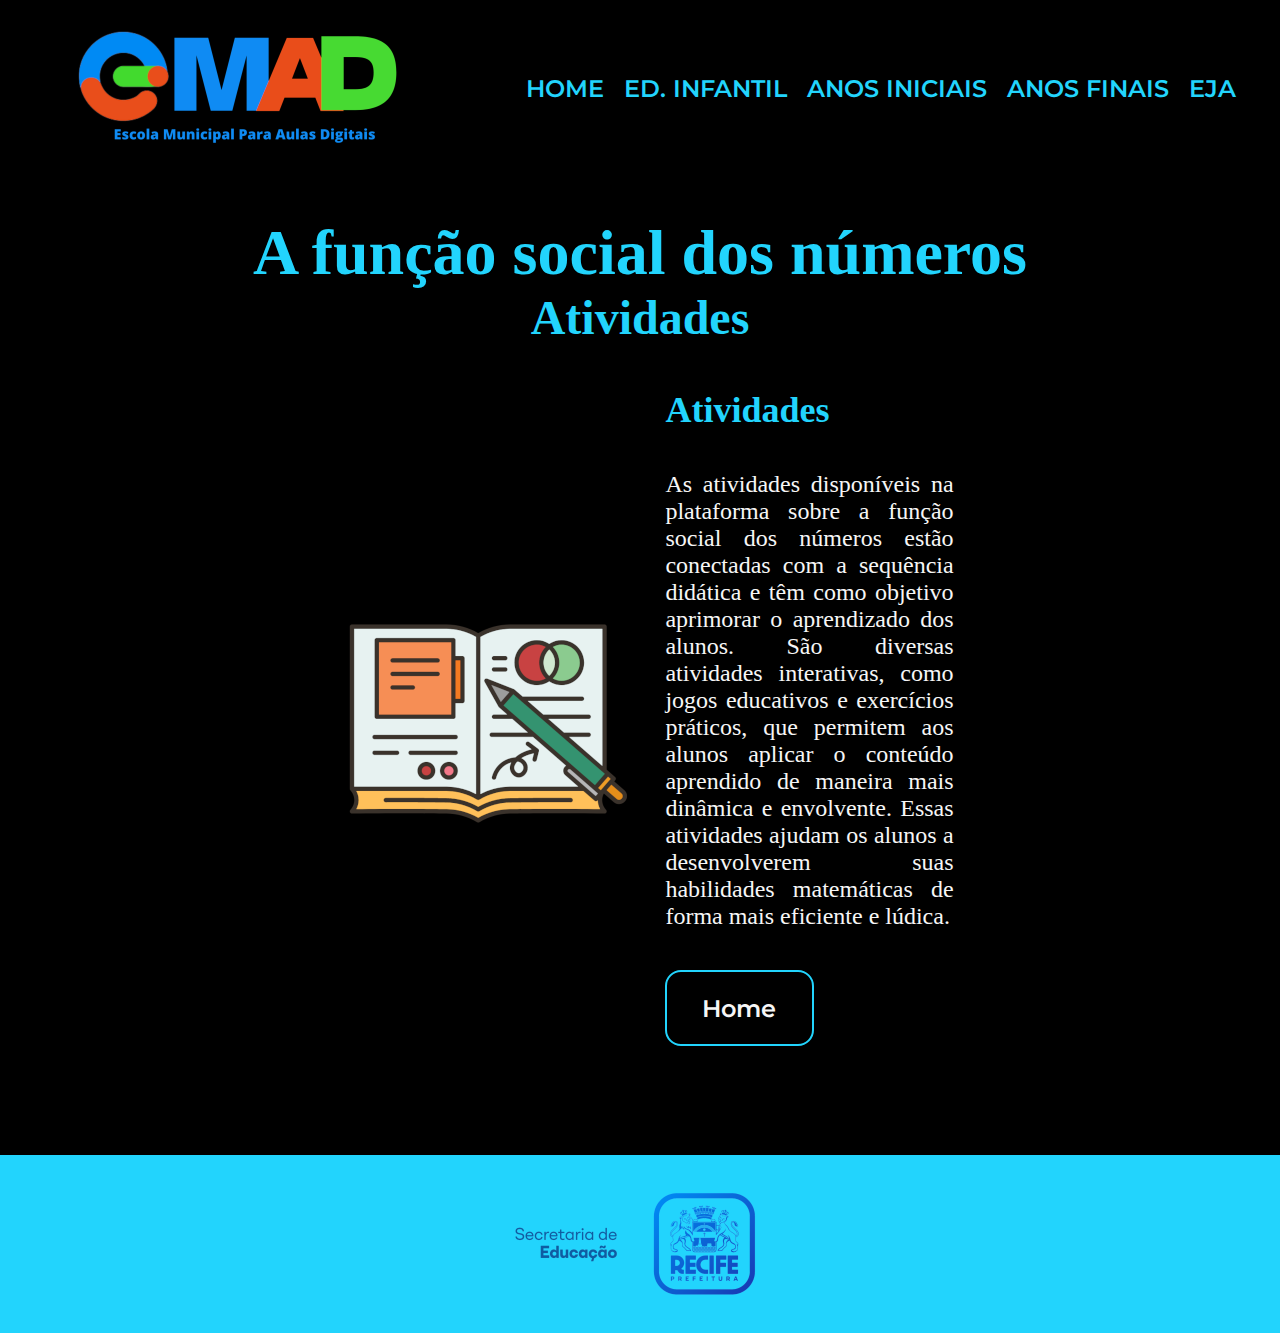
==== ativadade.html @ 12b9a751 "Enviando os arquivos" ====
<!DOCTYPE html>
<html lang="pt-br">
<head>
    <meta charset="UTF-8">
    <meta http-equiv="X-UA-Compatible" content="IE=edge">
    <meta name="viewport" content="width=device-width, initial-scale=1.0">
    <link rel="stylesheet" href="style.css">
    <title>Atividades</title>
</head>
<body>

    <header class="cabecalho">
        <img class="logo" src="img-red/logo.png" alt="">
        <nav class="cabecalho__menu">
            
            <a class="cabecalho__menu__link" href="index.html">HOME</a></li>
            <a class="cabecalho__menu__link" href="#">ED. INFANTIL</a></li>
            <a class="cabecalho__menu__link" href="#">ANOS INICIAIS</a></li>
            <a class="cabecalho__menu__link" href="#">ANOS FINAIS</a></li>
            <a class="cabecalho__menu__link" href="#">EJA</a></li>
            
            
        </nav>
    </header>

    <main>
        <div class="titulo-principal">
            <h1>A função social dos números</h1>
            <h2>Atividades</h2>
        
        
        <section class="imagem-texto"><!--atividades-->
            <img src="img-red/ativ1.png" alt="">
            <div class="textos">
                <h1 class="titulo">Atividades</h1>
                <p class="texto">As atividades disponíveis na plataforma sobre a função social dos números estão conectadas com a sequência didática e têm como objetivo aprimorar o aprendizado dos alunos. São diversas atividades interativas, como jogos educativos e exercícios práticos, que permitem aos alunos aplicar o conteúdo aprendido de maneira mais dinâmica e envolvente. Essas atividades ajudam os alunos a desenvolverem suas habilidades matemáticas de forma mais eficiente e lúdica.</p>
                <a class="botao" href="index.html">Home</a>
            </div>
        </section>
    </main>

    <footer class="rodape">
        <img src="img-red/seduc.png" alt="">
    </footer>       
    
   
    
</body>
</html>
---- style.css ----
@import url('https://fonts.googleapis.com/css2?family=Krona+One&family=Montserrat:wght@400;600&display=swap');

*{
    margin: 0;
    padding: 0;
}

:root{
    --cor-primaria:#000000;
    --cor-secundaria:#F6F6F6;
    --cor-terciaria:#22D4FD;
    --cor-hover:#272727;

    --fonte-primaria:'Krona One', sans-serif;
    --fonte-secundaria:'Montserrat', sans-serif;
}

.menu{
    position: relative;
    width: auto;
    margin: 0 10px 0 0;    
}

body{
    background-color: var(--cor-primaria);
    height: 100vh;
    box-sizing: border-box;
    color: var(--cor-secundaria);
}

.cabecalho{
    padding: 2% 0 0 5%;
    display: flex;
    align-items: center;
    gap: 120px;
}

.titulo-principal{
    padding: 5% 15%;
    text-align: center;
    font-size: 2em;
    color: var(--cor-terciaria);
}

.cabecalho__menu{
    display: flex;
    gap: 20px;
}

.cabecalho__menu__link{
    font-family: var(--fonte-secundaria);
    font-size: 1.5rem;
    font-weight: 600;
    color: var(--cor-terciaria);
    text-decoration: none;
}

.cabecalho__menu__link:hover{
    background-color: gray;
    font-size: 1.6rem;
    color: var(--cor-terciaria);
}

.texto-imagem,.imagem-texto{
    padding: 5% 15%;
    display: flex;
    align-items: center;
    justify-content: space-evenly;
    gap: 30px;
        
}



.textos{
    width: 615px;
    display: flex;
    flex-direction: column;
    gap: 40px;/*espaçamento entre os elementos*/
    text-align: left;
    color: var(--cor-secundaria);
    font-size: 1.5rem;
    text-align: justify;
    
    
}

.texto2{
    text-align: justify;
    padding: 5% 5%;
    font-size: 1.5em;
    text-indent: 2em;
    line-height: 1.5em;
    color: var(--cor-secundaria);
}

.titulo{
    color: var(--cor-terciaria);
    font-size: 2.25rem;
}



.botao{
    display: flex;
    justify-content: center;/*icone e texto para o centro*/
    gap: 16px;
    border: 2px solid var(--cor-terciaria);/*largura,tracejado,cor da borda*/
    width: 50%;/*largura do botão*/
    text-align: center;
    border-radius: 16px;
    font-size: 1.5rem;
    font-weight: 600;/*peso da fonte*/
    padding: 21.5px 0 ;/*primeiro valor vertical segundo horizontal*/
    text-decoration: none;/*retira o linha inferior do link*/
    color: var(--cor-secundaria);
    font-family: var(--fonte-secundaria);
}

.botao:hover{
    background-color: var(--cor-hover);
    font-size: 2.3rem;
    color: var(--cor-terciaria);
}


.rodape{
    color: var(--cor-primaria);
    background-color: var(--cor-terciaria);
    padding: 24px;
    text-align: center;
    font-family: var(--fonte-secundaria);
    font-size: 1.4rem;
    font-weight: 400;    
}
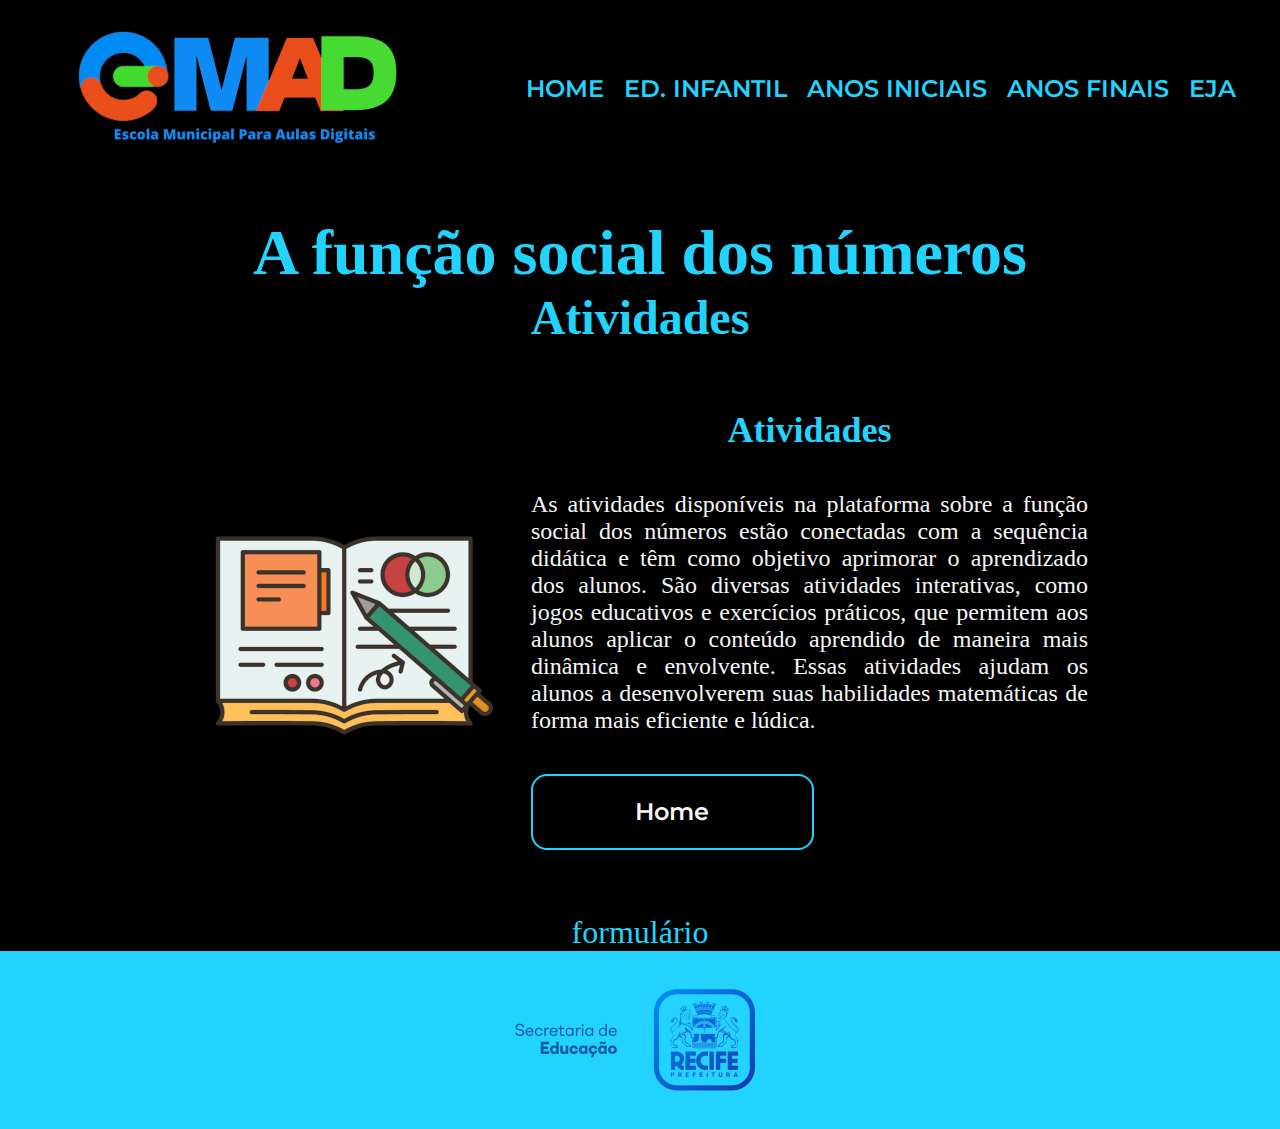
==== commit fe226f1c: "Ajuste individual das páginas" ====
--- a/ativadade.html
+++ b/ativadade.html
@@ -37,6 +37,9 @@
                 <a class="botao" href="index.html">Home</a>
             </div>
         </section>
+        <section>
+            <p>formulário</p>
+        </section>
     </main>
 
     <footer class="rodape">
--- a/style.css
+++ b/style.css
@@ -36,7 +36,8 @@
 }
 
 .titulo-principal{
-    padding: 5% 15%;
+    padding-bottom: 0%;
+    padding-top: 5%;
     text-align: center;
     font-size: 2em;
     color: var(--cor-terciaria);
@@ -61,7 +62,18 @@
     color: var(--cor-terciaria);
 }
 
+
+
 .texto-imagem,.imagem-texto{
+    padding: 5% 15%;
+    display: flex;
+    align-items: center;
+    justify-content: space-evenly;
+    gap: 30px;
+        
+}
+
+.video{
     padding: 5% 15%;
     display: flex;
     align-items: center;
@@ -97,6 +109,7 @@
 .titulo{
     color: var(--cor-terciaria);
     font-size: 2.25rem;
+    text-align: center;
 }
 
 
@@ -123,6 +136,40 @@
     color: var(--cor-terciaria);
 }
 
+.sequencia{
+    padding-left: 1.2em;
+    padding-right: 1.2em;
+    color: var(--cor-secundaria);
+    font-size: 1.5rem;
+    text-align: justify;
+
+}
+
+.titulo_sequencia{
+    color: var(--cor-terciaria);
+    font-size: 2.25rem;
+    text-align: left;
+    padding-bottom: 1em;  
+}
+
+.paragrafo_sequencia{
+    text-align: justify;
+    padding-bottom: 1em;    
+    text-indent: 2em;
+    line-height: 1.5em;
+    color: var(--cor-secundaria);
+}
+
+.topico_sequencia{
+    padding-left: 4em;
+    color: var(--cor-terciaria);
+}
+
+.paragrafo_sequencia2{
+    padding-left: 6em;
+    padding-top: 1em;
+    padding-bottom: 1em;
+}
 
 .rodape{
     color: var(--cor-primaria);
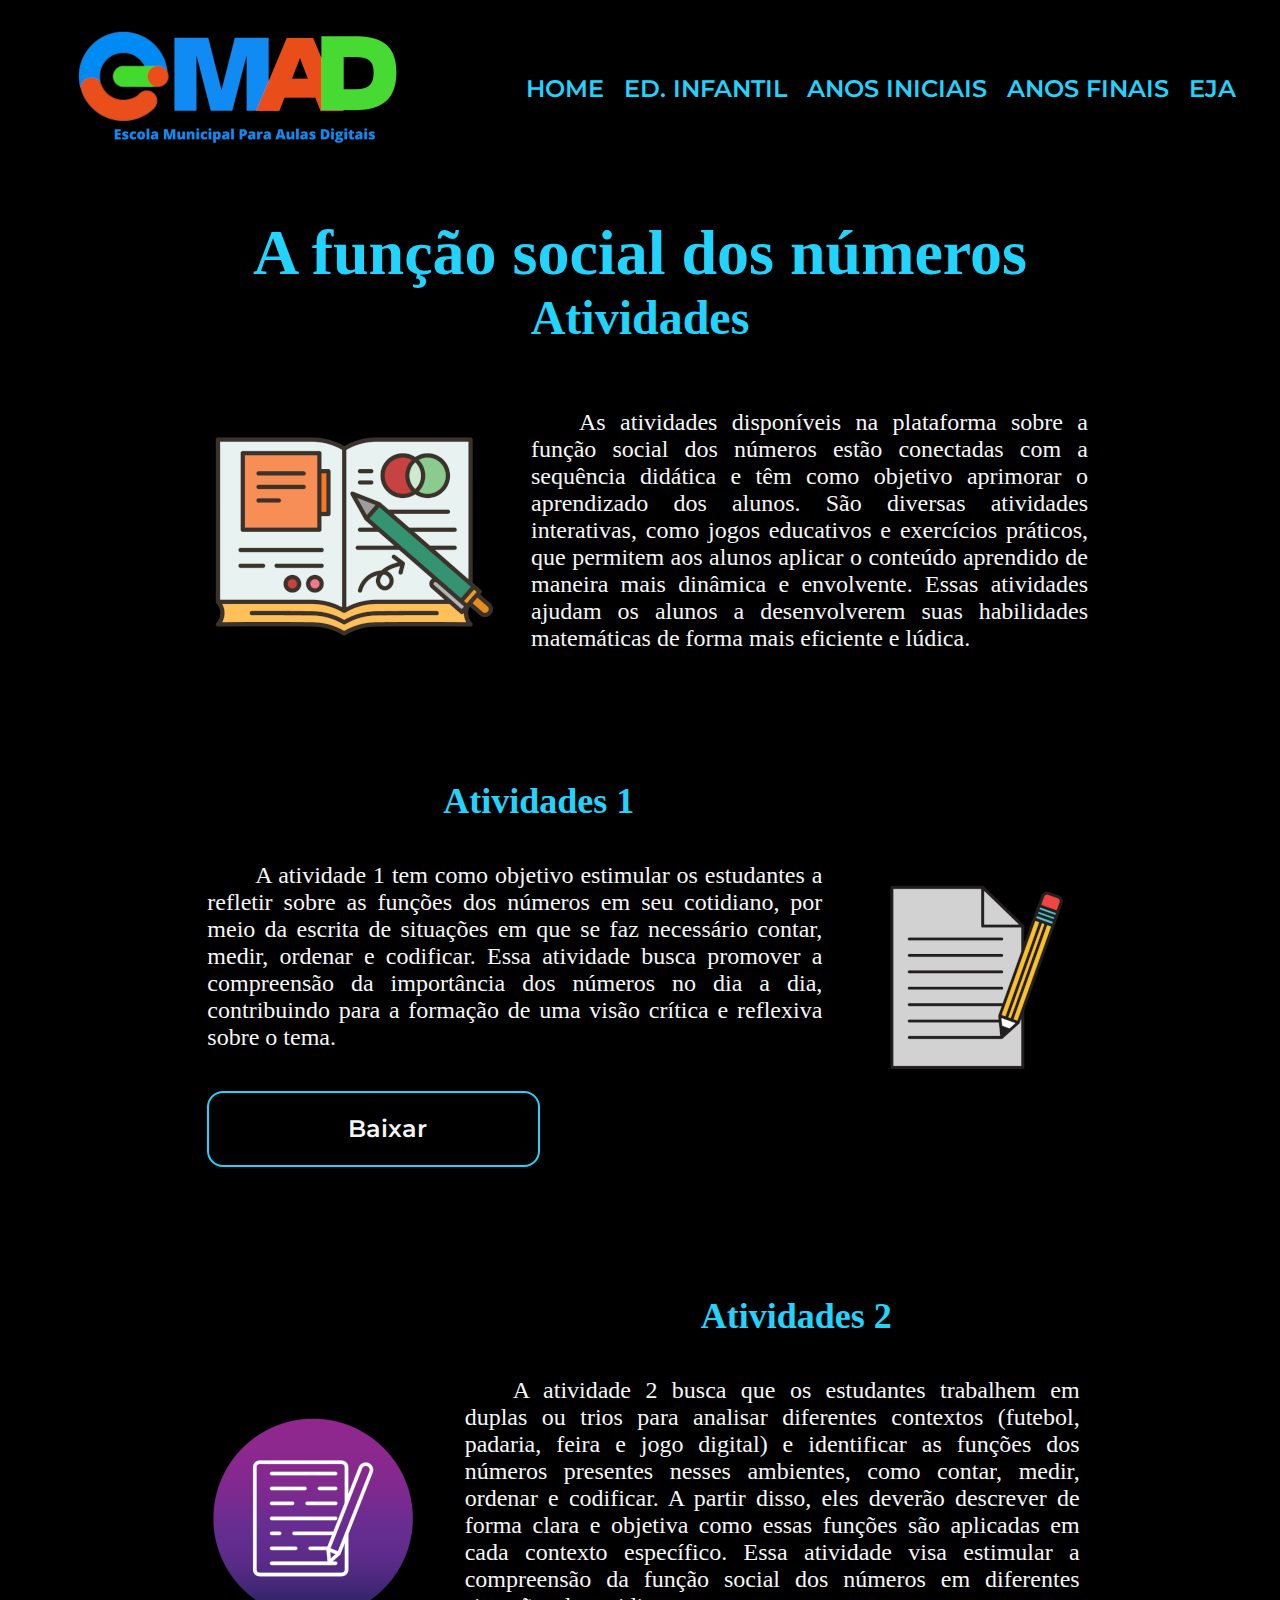
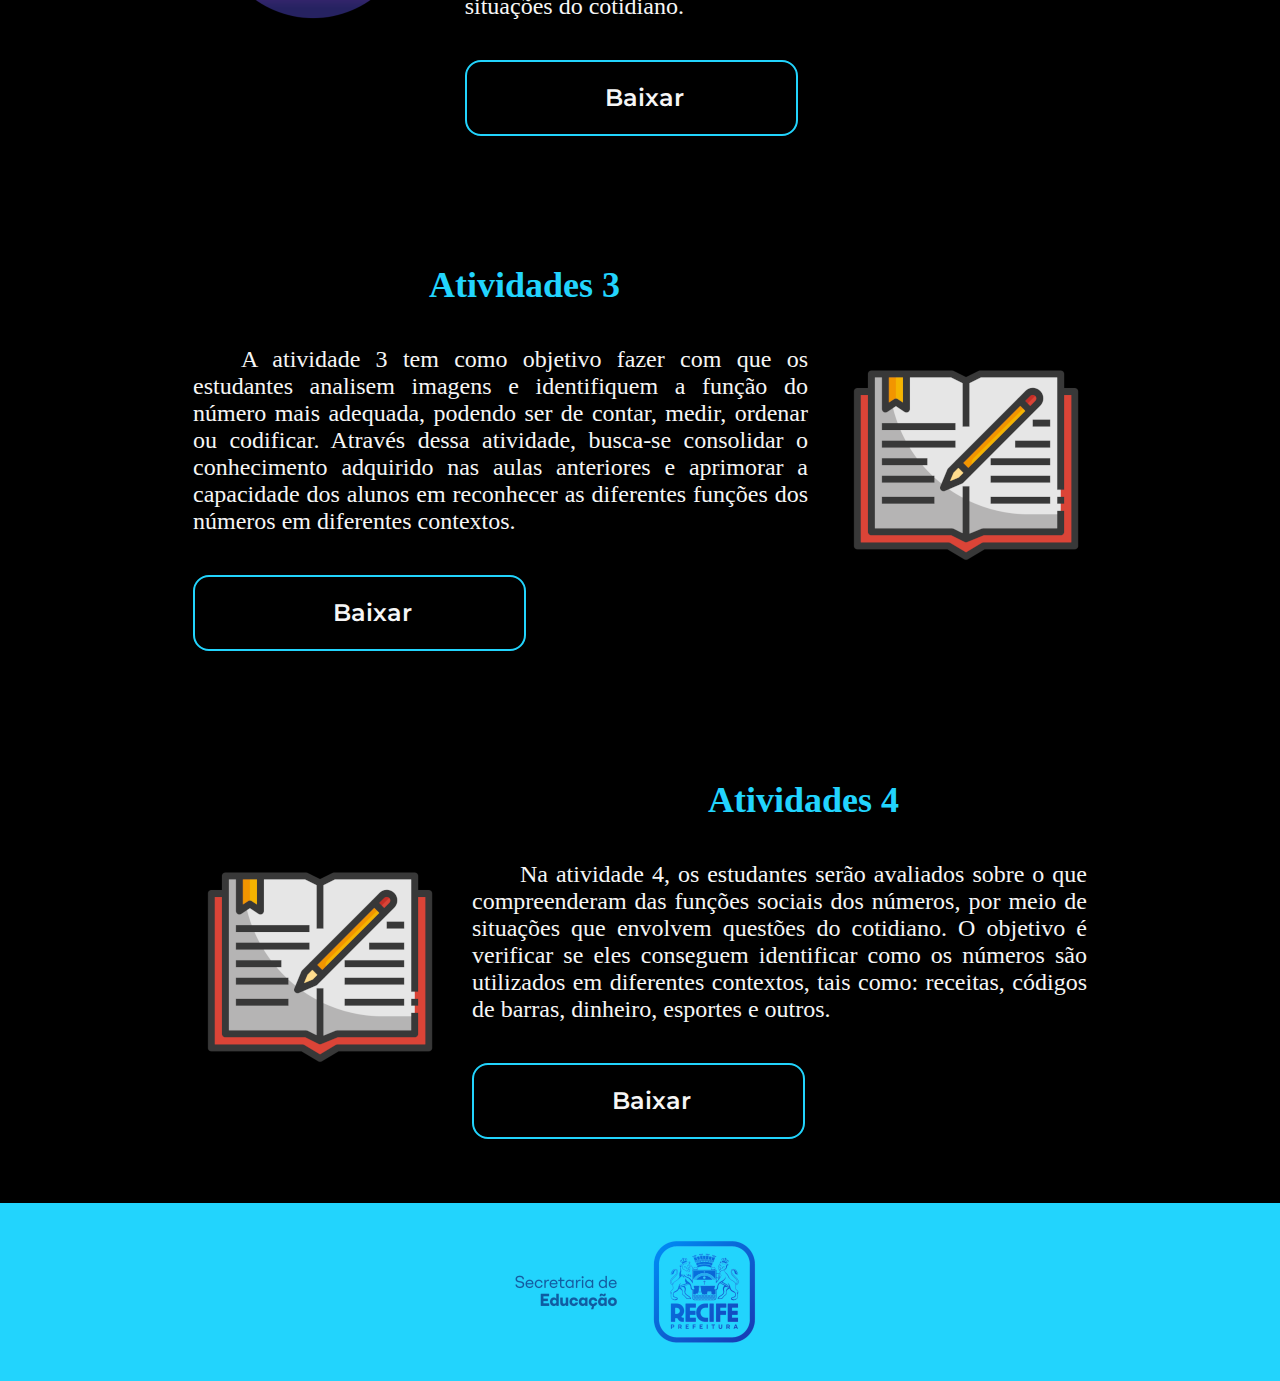
==== commit 64e58336: "Modificações na navegabilidade e complemento das páginas" ====
--- a/ativadade.html
+++ b/ativadade.html
@@ -32,14 +32,56 @@
         <section class="imagem-texto"><!--atividades-->
             <img src="img-red/ativ1.png" alt="">
             <div class="textos">
-                <h1 class="titulo">Atividades</h1>
                 <p class="texto">As atividades disponíveis na plataforma sobre a função social dos números estão conectadas com a sequência didática e têm como objetivo aprimorar o aprendizado dos alunos. São diversas atividades interativas, como jogos educativos e exercícios práticos, que permitem aos alunos aplicar o conteúdo aprendido de maneira mais dinâmica e envolvente. Essas atividades ajudam os alunos a desenvolverem suas habilidades matemáticas de forma mais eficiente e lúdica.</p>
-                <a class="botao" href="index.html">Home</a>
+                
             </div>
         </section>
-        <section>
-            <p>formulário</p>
+        
+        <section class="imagem-texto">
+            
+            <div class="textos">
+                <h1 class="titulo">Atividades 1</h1>
+                <p class="texto">A atividade 1 tem como objetivo estimular os estudantes a refletir sobre as funções dos números em seu cotidiano, por meio da escrita de situações em que se faz necessário contar, medir, ordenar e codificar. Essa atividade busca promover a compreensão da importância dos números no dia a dia, contribuindo para a formação de uma visão crítica e reflexiva sobre o tema.</p>
+                <a class="botao" href="materiais/ATIVIDADE 1.pdf" target="_blank">Baixar</a>
+                
+            </div>
+            <img src="img-red/ativ2.png" alt="">
         </section>
+
+        <section class="imagem-texto">
+            <img src="img-red/ativ3.png" alt="">
+            <div class="textos">
+                <h1 class="titulo">Atividades 2</h1>
+                <p class="texto">A atividade 2 busca que os estudantes trabalhem em duplas ou trios para analisar diferentes contextos (futebol, padaria, feira e jogo digital) e identificar as funções dos números presentes nesses ambientes, como contar, medir, ordenar e codificar. A partir disso, eles deverão descrever de forma clara e objetiva como essas funções são aplicadas em cada contexto específico. Essa atividade visa estimular a compreensão da função social dos números em diferentes situações do cotidiano.</p>
+                <a class="botao" href="materiais/ATIVIDADE 2.pdf" target="_blank">Baixar</a>
+                
+            </div>
+            
+        </section>
+
+        <section class="imagem-texto">
+            
+            <div class="textos">
+                <h1 class="titulo">Atividades 3</h1>
+                <p class="texto">A atividade 3 tem como objetivo fazer com que os estudantes analisem imagens e identifiquem a função do número mais adequada, podendo ser de contar, medir, ordenar ou codificar. Através dessa atividade, busca-se consolidar o conhecimento adquirido nas aulas anteriores e aprimorar a capacidade dos alunos em reconhecer as diferentes funções dos números em diferentes contextos.</p>
+                <a class="botao" href="materiais/ATIVIDADE 3.pdf" target="_blank">Baixar</a>
+                
+            </div>
+            <img src="img-red/ativ4.png" alt="">
+        </section>
+
+        <section class="imagem-texto">
+            <img src="img-red/ativ4.png" alt="">
+            <div class="textos">
+                <h1 class="titulo">Atividades 4</h1>
+                <p class="texto">Na atividade 4, os estudantes serão avaliados sobre o que compreenderam das funções sociais dos números, por meio de situações que envolvem questões do cotidiano. O objetivo é verificar se eles conseguem identificar como os números são utilizados em diferentes contextos, tais como: receitas, códigos de barras, dinheiro, esportes e outros.</p>
+                <a class="botao" href="materiais/ATIVIDADE 4.pdf" target="_blank">Baixar</a>
+                
+            </div>
+            
+        </section>
+
+        
     </main>
 
     <footer class="rodape">
--- a/style.css
+++ b/style.css
@@ -38,9 +38,12 @@
 .titulo-principal{
     padding-bottom: 0%;
     padding-top: 5%;
-    text-align: center;
+    text-align:center;
     font-size: 2em;
     color: var(--cor-terciaria);
+    
+   
+    
 }
 
 .cabecalho__menu{
@@ -93,6 +96,7 @@
     color: var(--cor-secundaria);
     font-size: 1.5rem;
     text-align: justify;
+    text-indent: 2em;
     
     
 }
@@ -124,7 +128,26 @@
     border-radius: 16px;
     font-size: 1.5rem;
     font-weight: 600;/*peso da fonte*/
-    padding: 21.5px 0 ;/*primeiro valor vertical segundo horizontal*/
+    padding: 21.5px 0;/*primeiro valor vertical segundo horizontal*/
+    padding-right: 21.5px;
+    text-decoration: none;/*retira o linha inferior do link*/
+    color: var(--cor-secundaria);
+    font-family: var(--fonte-secundaria);
+}
+
+
+
+.botao2{
+    display: flex;
+    justify-content: center;/*icone e texto para o centro*/
+    gap: 16px;
+    border: 2px solid green;/*largura,tracejado,cor da borda*/
+    width: 20%;/*largura do botão*/
+    text-align: end;
+    border-radius: 16px;
+    font-size: 1.5rem;
+    font-weight: 600;/*peso da fonte*/
+    padding: 2px 0 ;/*primeiro valor vertical segundo horizontal*/
     text-decoration: none;/*retira o linha inferior do link*/
     color: var(--cor-secundaria);
     font-family: var(--fonte-secundaria);
@@ -136,12 +159,21 @@
     color: var(--cor-terciaria);
 }
 
+.botao2:hover{
+    background-color: var(--cor-hover);
+    font-size: 2.3rem;
+    color: green;
+}
+
 .sequencia{
     padding-left: 1.2em;
     padding-right: 1.2em;
-    color: var(--cor-secundaria);
-    font-size: 1.5rem;
-    text-align: justify;
+    padding-bottom: 1.5em;
+    color: var(--cor-secundaria);
+    font-size: 1.5rem;
+    text-align: justify;
+    
+
 
 }
 
@@ -149,7 +181,8 @@
     color: var(--cor-terciaria);
     font-size: 2.25rem;
     text-align: left;
-    padding-bottom: 1em;  
+    padding-bottom: 1em;
+    text-decoration: underline;
 }
 
 .paragrafo_sequencia{
@@ -160,15 +193,64 @@
     color: var(--cor-secundaria);
 }
 
+
+
 .topico_sequencia{
     padding-left: 4em;
-    color: var(--cor-terciaria);
+    padding-bottom: 1em;
+    color: var(--cor-terciaria);
+}
+
+.topico_sequencia2{
+    padding-left: 5em;
+    color: var(--cor-secundaria);
+    padding-top: 0.2em;
+    
 }
 
 .paragrafo_sequencia2{
     padding-left: 6em;
     padding-top: 1em;
     padding-bottom: 1em;
+}
+
+.paragrafo_sequencia3{
+    padding-left: 6em;
+    padding-top: 1em;
+    padding-bottom: 1em;
+    color: green;
+    
+}
+
+.paragrafo_sequencia4{
+    padding-left: 6em;
+    padding-top: 1em;
+    padding-bottom: 1em;
+    color: var(--cor-terciaria);
+    font-size: 1.5em;
+}
+
+.pontos{
+    border: 2px solid var(--cor-terciaria);
+    padding-top: 1em;
+    padding-right: 1em;
+    margin-bottom: 1em;
+}
+
+.pontos2{
+    border: 2px solid green;
+    padding-bottom: 1em;
+}
+
+
+.link{
+    text-decoration: none;
+    color: orange;
+}
+
+.link2{
+    padding-top: 0.5em;
+    
 }
 
 .rodape{
